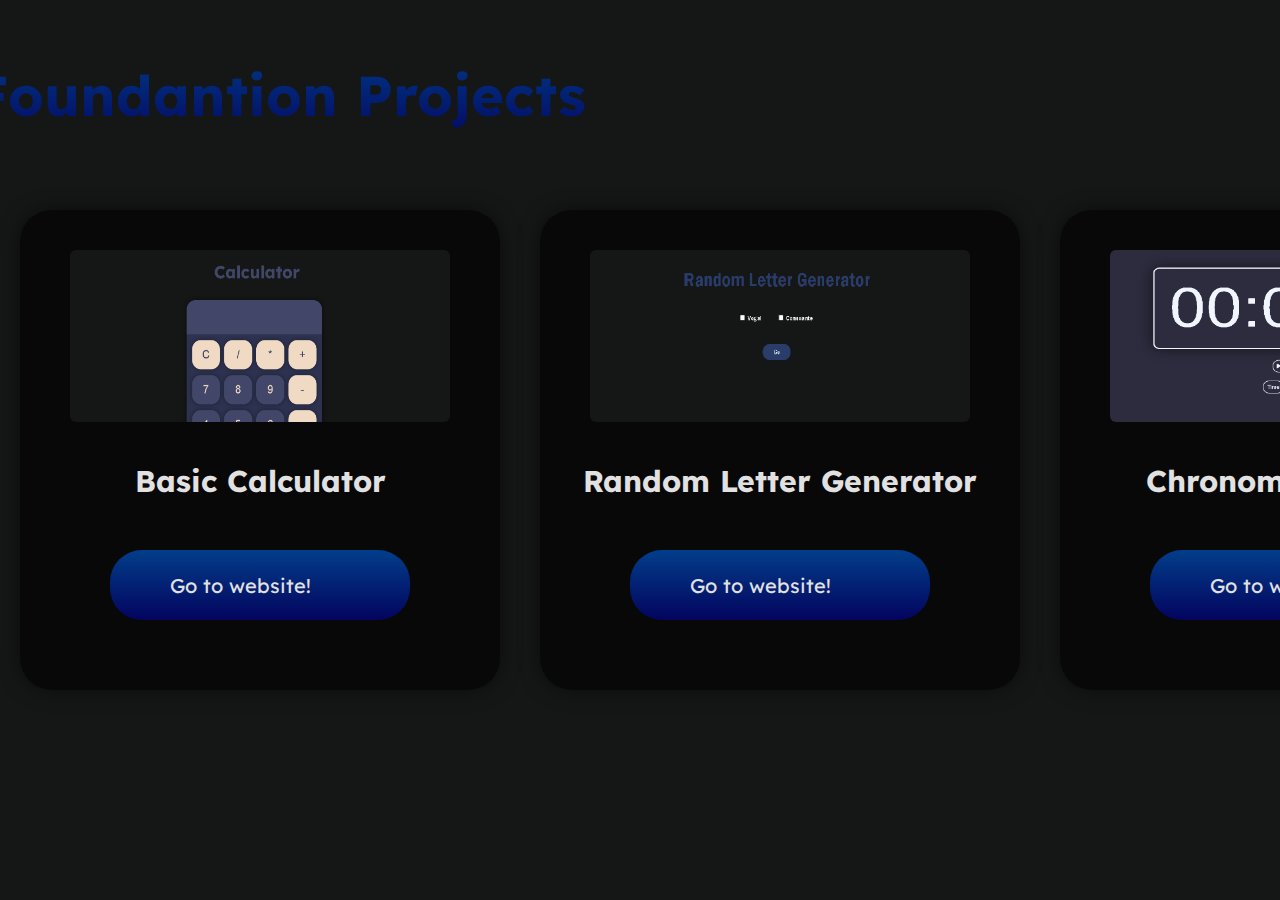
==== main-page/index.html @ 6d8a0bd0 "Deleting '/' again" ====
<!DOCTYPE html>
<html lang="en">
<head>
    <meta charset="UTF-8">
    <meta name="viewport" content="width=device-width, initial-scale=1.0">
    <link rel="shortcut icon" href="/main-page/main-images/favicon.ico" type="image/x-icon">
    <link rel="stylesheet" href="https://cdnjs.cloudflare.com/ajax/libs/font-awesome/6.6.0/css/all.min.css" integrity="sha512-Kc323vGBEqzTmouAECnVceyQqyqdsSiqLQISBL29aUW4U/M7pSPA/gEUZQqv1cwx4OnYxTxve5UMg5GT6L4JJg==" crossorigin="anonymous" referrerpolicy="no-referrer" />
    <link rel="stylesheet" href="style.css">
    <title>Foundation Projects</title>
</head>
<body>
    <header>
        <h1>Foundantion Projects</h1>
        <div class="social-medias">
            <a href="https://github.com/grazisouza1" target="_blank" class="social-item"><i class="fa-brands fa-github"></i></a>
            <a href="https://www.instagram.com/grazi_bjj/" target="_blank" class="social-item"><i class="fa-brands fa-instagram"></i></a>
            <a href="https://www.linkedin.com/in/graziella-souza-28482326b/" target="_blank" class="social-item"><i class="fa-brands fa-linkedin"></i></a>
        </div>
    </header>
    <div class="cards">
        <div class="card">
                <img src="main-images/calculator-img.png" class="card-img" title="Basic Calculator"> 
            <span class="title-card">Basic Calculator</span>
            <span class="content-card"></span>
            <button id="calc-btn"><a href="basic-calculator/index.html" target="_blank">Go to website!<i class="fa-solid fa-arrow-up-right-from-square"></i></a></button>
        </div>
        <div class="card">
                <img src="main-images/random-img.png" class="card-img" title="Random Letter Generator">
            <span class="title-card">Random Letter Generator</span>
            <span class="content-card"></span>
            <button id="rand-btn"><a href="random-letter-generator/index.html" target="_blank">Go to website!<i class="fa-solid fa-arrow-up-right-from-square"></i></a></button>
        </div>
        <div class="card">
                <img src="main-images/chronometer-img.png" class="card-img title="Chronometer/Timer">
            <span class="title-card">Chronometer/Timer</span>
            <span class="content-card"></span>
            <button id="chro-btn"><a href="timer-chronometer/time.html" target="_blank">Go to website!<i class="fa-solid fa-arrow-up-right-from-square"></i></a></button>
        </div>
    </div>
</body>
</html>
---- main-page/style.css ----
@import url('https://fonts.googleapis.com/css2?family=Lexend:wght@100..900&display=swap');

*{
    box-sizing: border-box;
    cursor: default;
}

body, html{
    margin: 0;
    padding: 0;
    width: 100%;
    height: 100vh;
    background-color: #151716;
    font-family: Lexend, Arial;
    overflow-x: hidden;
    cursor: url("./main-images/ponteiro-non-active.png");
}

header{
    display: grid;
    align-items: center;
    width: 100%;
    margin: 10px 50px;
    padding: 10px 50px;
    grid-template-columns: 1200px 300px;
    justify-content: end;
    gap: 100px;
}

h1{
    background: linear-gradient(#023e8a, #03045e);
    background-clip: text;
    color: transparent;
    text-align: center;
    font-size: 3.5rem;
    margin: 20px;
    padding: 20px;
}

.social-medias{
    display: flex;
    flex-direction: row;
    gap: 50px;
    justify-content: center;
    padding: 10px;
    margin: 10px;
}

.social-item{
    color: white;
    font-size: 30px;
    position: relative;
}

.social-item:after{
    content: '';
    position: absolute;
    height: 2px;
    width: 0;
    bottom: 0;
    left: 50%;
    background-color: white;
    transition: width 0.3s ease, left 0.3s ease;
}

.social-item:hover:after{
    width: 100%;
    left: 0;
}

.social-item:hover{
    opacity: 50%;
    transition: linear 0.3s;
}

.fa-brands{
    cursor: pointer;
}

a{
    cursor: pointer;
}

.cards{
    display: grid;
    grid-template-columns: 1fr 1fr 1fr;
    justify-items: center;
}

.card{
    background-color: #080808;
    color: #e1e1e1;
    border-radius: 2rem;
    width: 30rem;
    height: 30rem;
    display: flex;
    flex-direction: column;
    align-items: center;
    margin: 20px;
    padding: 20px;
    box-shadow: 0 0 20px rgba(0, 0, 0, 0.5);
}

.card-img{
    border-radius: 1rem;
    width: 25rem;
    height: 12rem;
    margin: 10px;
    padding: 10px;
}

.title-card{
    font-size: 30px;
    font-weight: bold;
    margin: 10px;
    padding: 10px;
}

button{
    display: flex;
    background: linear-gradient(#023e8a, #03045e);
    border-radius: 2rem;
    border: none;
    color: #e1e1e1;
    width: 300px;
    height: 70px;
    margin: 30px;
    padding: 10px;
    font-size: 20px;
    font-family: Lexend;
    justify-content: center;
    align-items: center;
}

button:hover{
    transform: translateY(-10px);
    transition: linear 0.2s;
    cursor: pointer;

}

.card button a{
    text-decoration: none;
    color: #e1e1e1;
}

.card button a:hover{
    text-decoration: underline;
}

.fa-arrow-up-right-from-square{
    margin: 10px;
    padding: 10px;
}
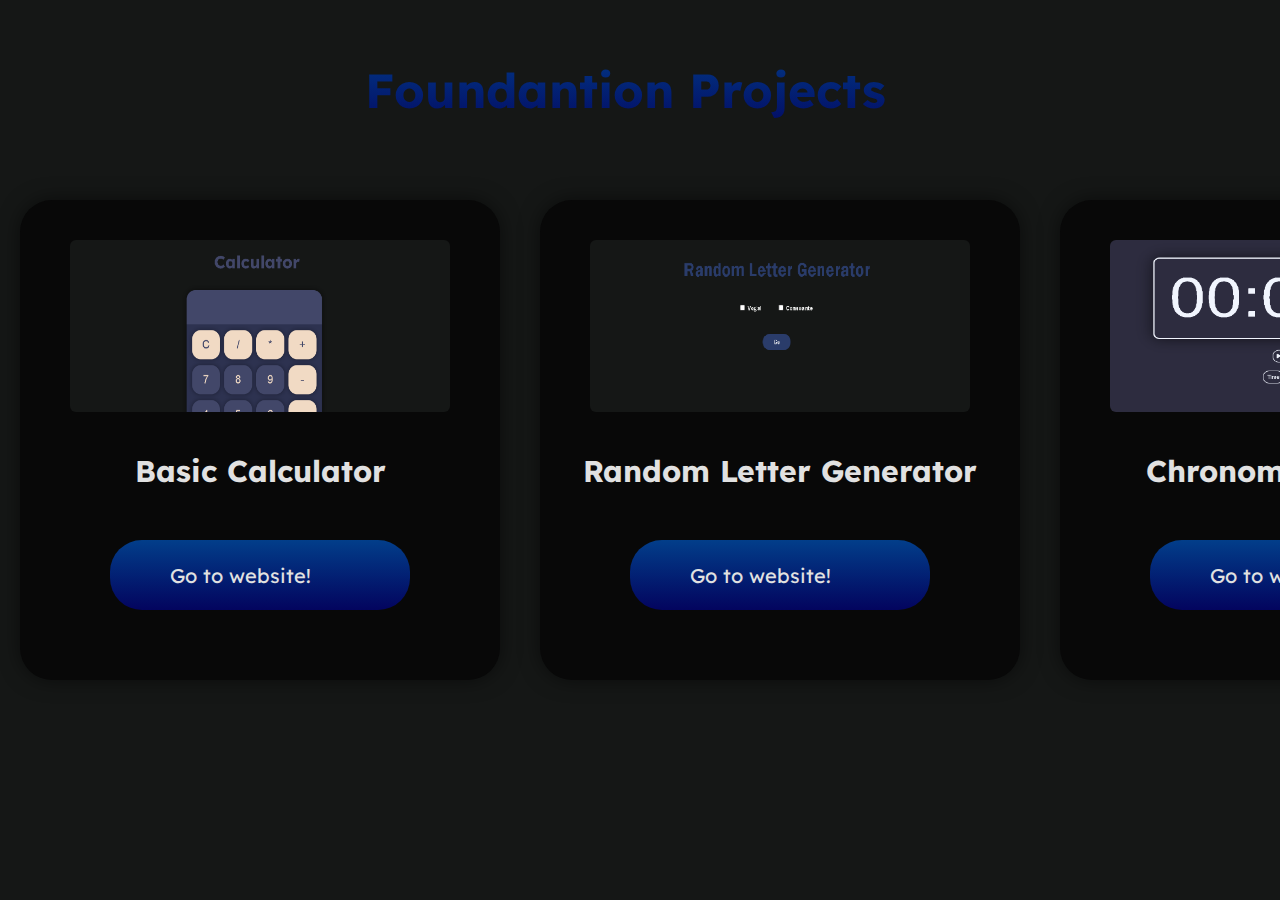
==== commit 64143878: "Changing images path again" ====
--- a/main-page/index.html
+++ b/main-page/index.html
@@ -22,19 +22,19 @@
                 <img src="main-images/calculator-img.png" class="card-img" title="Basic Calculator"> 
             <span class="title-card">Basic Calculator</span>
             <span class="content-card"></span>
-            <button id="calc-btn"><a href="basic-calculator/index.html" target="_blank">Go to website!<i class="fa-solid fa-arrow-up-right-from-square"></i></a></button>
+            <button id="calc-btn"><a href="/basic-calculator/index.html" target="_blank">Go to website!<i class="fa-solid fa-arrow-up-right-from-square"></i></a></button>
         </div>
         <div class="card">
                 <img src="main-images/random-img.png" class="card-img" title="Random Letter Generator">
             <span class="title-card">Random Letter Generator</span>
             <span class="content-card"></span>
-            <button id="rand-btn"><a href="random-letter-generator/index.html" target="_blank">Go to website!<i class="fa-solid fa-arrow-up-right-from-square"></i></a></button>
+            <button id="rand-btn"><a href="/random-letter-generator/index.html" target="_blank">Go to website!<i class="fa-solid fa-arrow-up-right-from-square"></i></a></button>
         </div>
         <div class="card">
                 <img src="main-images/chronometer-img.png" class="card-img title="Chronometer/Timer">
             <span class="title-card">Chronometer/Timer</span>
             <span class="content-card"></span>
-            <button id="chro-btn"><a href="timer-chronometer/time.html" target="_blank">Go to website!<i class="fa-solid fa-arrow-up-right-from-square"></i></a></button>
+            <button id="chro-btn"><a href="/timer-chronometer/time.html" target="_blank">Go to website!<i class="fa-solid fa-arrow-up-right-from-square"></i></a></button>
         </div>
     </div>
 </body>
--- a/main-page/style.css
+++ b/main-page/style.css
@@ -16,34 +16,35 @@
     cursor: url("./main-images/ponteiro-non-active.png");
 }
 
-header{
-    display: grid;
+header {
+    max-width: 100vw;
+    display: flex;
     align-items: center;
-    width: 100%;
     margin: 10px 50px;
     padding: 10px 50px;
-    grid-template-columns: 1200px 300px;
-    justify-content: end;
-    gap: 100px;
+    flex-direction: row;
+    justify-content: center;
+    width: 1650px;
 }
 
-h1{
+h1 {
     background: linear-gradient(#023e8a, #03045e);
     background-clip: text;
     color: transparent;
     text-align: center;
-    font-size: 3.5rem;
+    font-size: 3rem;
     margin: 20px;
     padding: 20px;
+    max-width: 700px;
 }
 
-.social-medias{
+.social-medias {
     display: flex;
     flex-direction: row;
-    gap: 50px;
+    gap: 40px;
     justify-content: center;
     padding: 10px;
-    margin: 10px;
+    margin: 10px 0 0 30px;
 }
 
 .social-item{
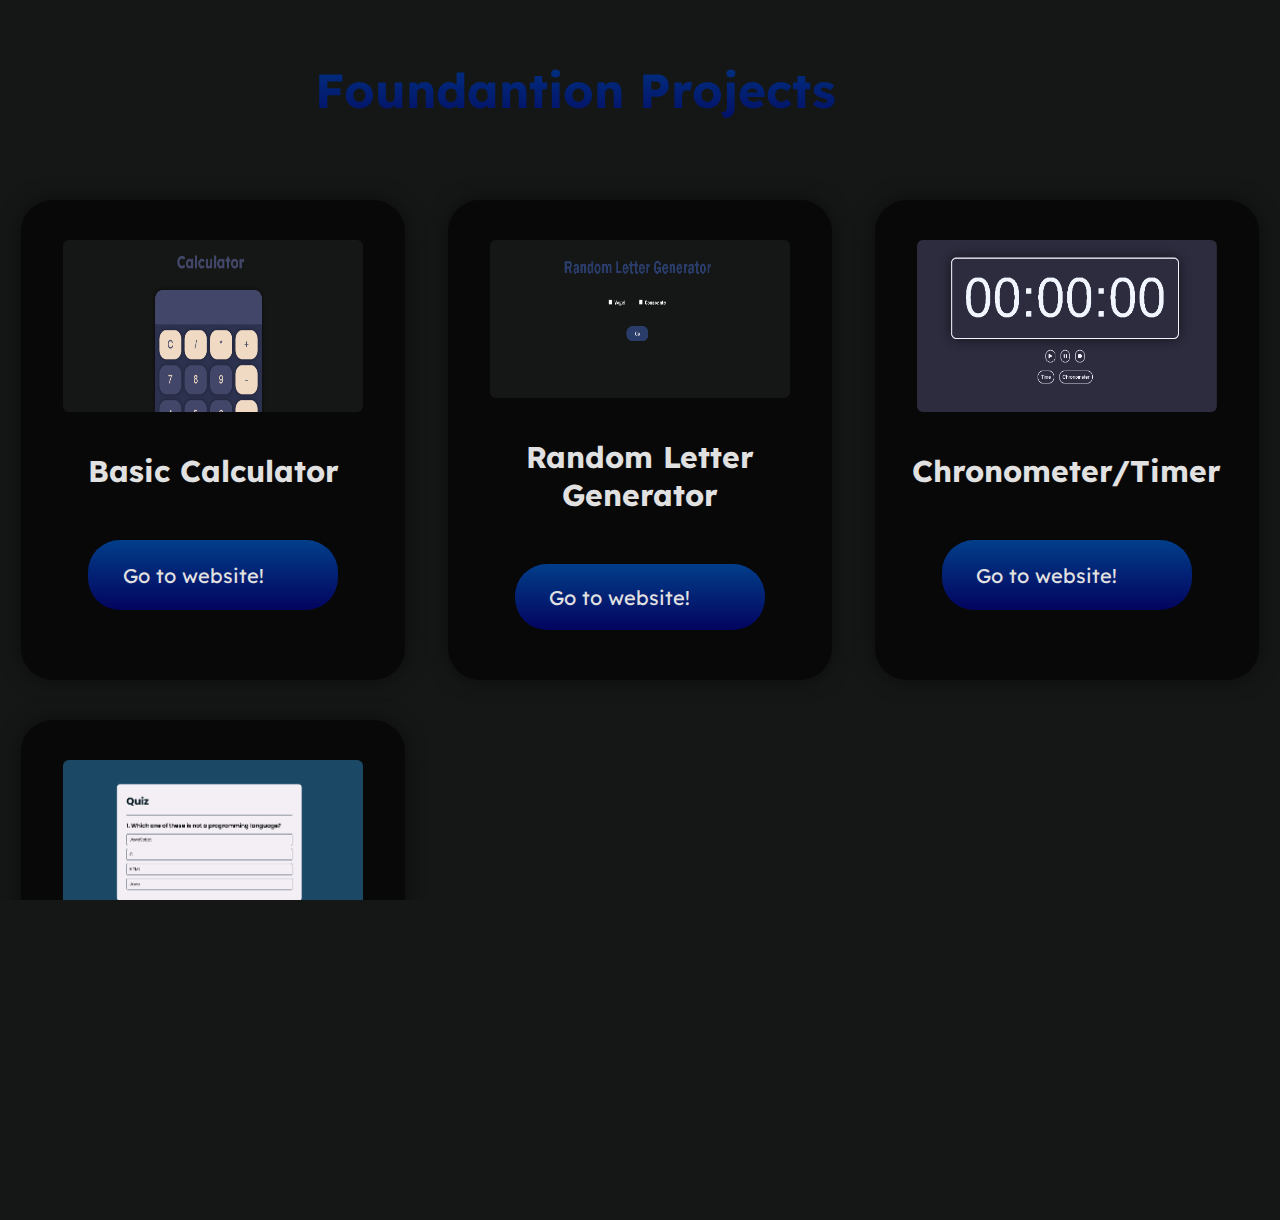
==== commit 2c2de73c: "Files upgrade" ====
--- a/main-page/index.html
+++ b/main-page/index.html
@@ -22,19 +22,25 @@
                 <img src="main-images/calculator-img.png" class="card-img" title="Basic Calculator"> 
             <span class="title-card">Basic Calculator</span>
             <span class="content-card"></span>
-            <button id="calc-btn"><a href="/basic-calculator/index.html" target="_blank">Go to website!<i class="fa-solid fa-arrow-up-right-from-square"></i></a></button>
+            <button id="calc-btn"><a href="basic-calculator/index.html" target="_blank">Go to website!<i class="fa-solid fa-arrow-up-right-from-square"></i></a></button>
         </div>
         <div class="card">
-                <img src="main-images/random-img.png" class="card-img" title="Random Letter Generator">
+            <img src="main-images/random-img.png" class="card-img" title="Random Letter Generator">
             <span class="title-card">Random Letter Generator</span>
             <span class="content-card"></span>
-            <button id="rand-btn"><a href="/random-letter-generator/index.html" target="_blank">Go to website!<i class="fa-solid fa-arrow-up-right-from-square"></i></a></button>
+            <button id="rand-btn"><a href="random-letter-generator/index.html" target="_blank">Go to website!<i class="fa-solid fa-arrow-up-right-from-square"></i></a></button>
         </div>
         <div class="card">
-                <img src="main-images/chronometer-img.png" class="card-img title="Chronometer/Timer">
+            <img src="main-images/chronometer-img.png" class="card-img" title="Chronometer/Timer">
             <span class="title-card">Chronometer/Timer</span>
             <span class="content-card"></span>
-            <button id="chro-btn"><a href="/timer-chronometer/time.html" target="_blank">Go to website!<i class="fa-solid fa-arrow-up-right-from-square"></i></a></button>
+            <button id="chro-btn"><a href="timer-chronometer/time.html" target="_blank">Go to website!<i class="fa-solid fa-arrow-up-right-from-square"></i></a></button>
+        </div>
+        <div class="card">
+            <img src="main-images/quiz.png" class="card-img" title="Quiz">
+            <span class="title-card">Quiz Game</span>
+            <span class="content-card"></span>
+            <button id="quiz-btn"><a href="quiz/quiz.html" target="_blank">Go to website!<i class="fa-solid fa-arrow-up-right-from-square"></i></a></button>
         </div>
     </div>
 </body>
--- a/main-page/style.css
+++ b/main-page/style.css
@@ -92,7 +92,7 @@
     background-color: #080808;
     color: #e1e1e1;
     border-radius: 2rem;
-    width: 30rem;
+    width: 28rem;
     height: 30rem;
     display: flex;
     flex-direction: column;
@@ -152,4 +152,72 @@
 .fa-arrow-up-right-from-square{
     margin: 10px;
     padding: 10px;
+}
+
+@media (max-width: 1440px){
+    header{
+        gap: 100px;
+    }
+
+    .card{
+        width: 24rem;
+    }
+
+    .card-img{
+        width: 20rem;
+    }
+
+    .title-card{
+        text-align: center;
+    }
+
+    button{
+        width: 250px;
+    }
+}
+
+@media (max-width: 1024px){
+    header{
+        gap: 60px;        
+    }
+
+    .social-item{
+        font-size: 25px;
+    }
+
+    .cards{
+        display: grid;
+        grid-template-columns: 1fr 1fr;
+        align-items: center;
+    }
+
+    .card{
+        display: flex;
+        width: 25rem;
+    }
+}
+
+@media (max-width: 768px){
+    header{
+        gap:
+    }
+
+    .social-medias{
+      padding: 20px;  
+    }
+
+    .cards{
+        display: grid;
+        grid-template-columns: 1fr;
+    }
+
+    .card{
+        width: 40rem;
+        height: 35rem;
+    }
+
+    .card-img{
+        width: 35rem;
+        height: 16rem;
+    }
 }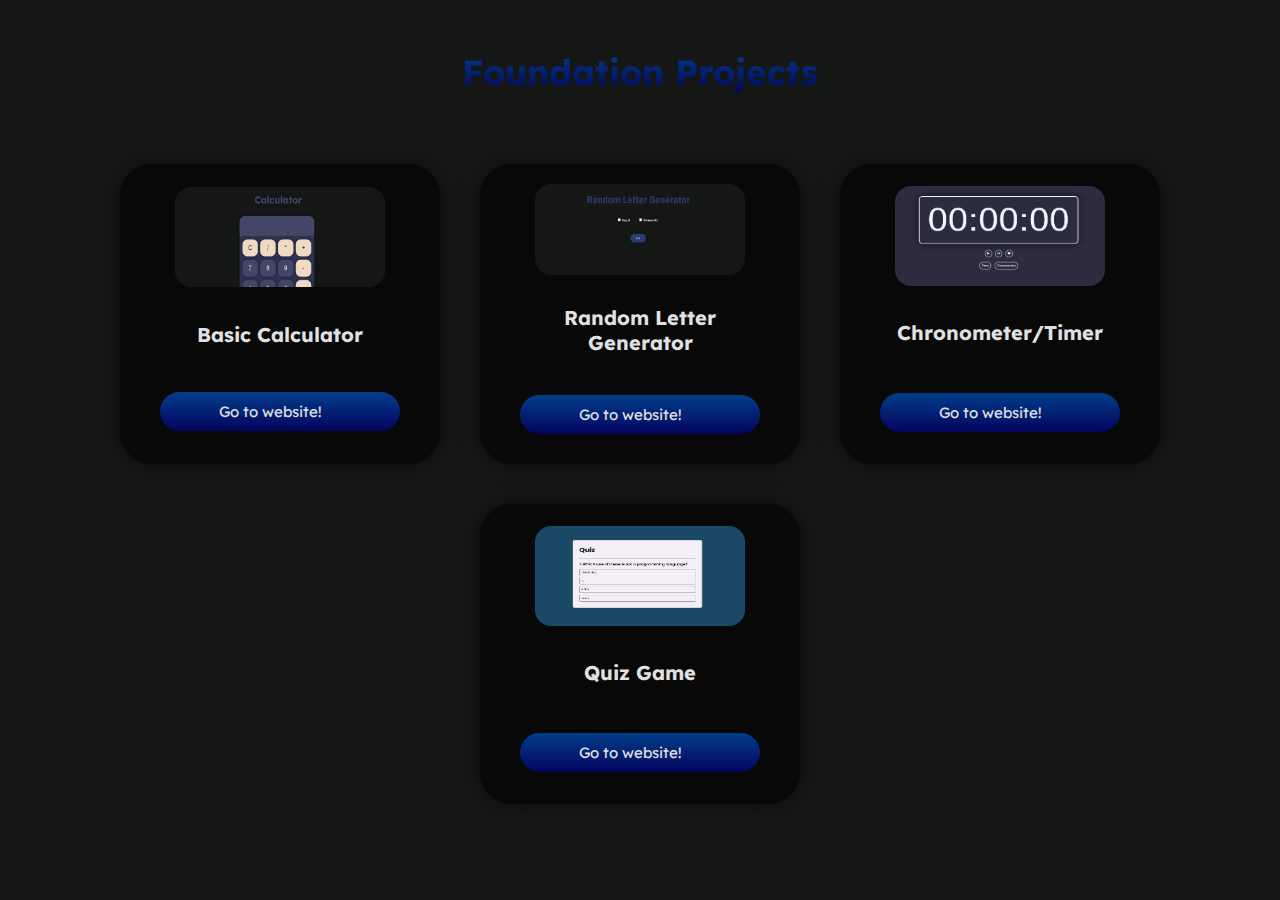
==== commit c30f65ce: "Adjusting foundation projects responsiveness" ====
--- a/main-page/index.html
+++ b/main-page/index.html
@@ -1,47 +1,100 @@
 <!DOCTYPE html>
 <html lang="en">
-<head>
-    <meta charset="UTF-8">
-    <meta name="viewport" content="width=device-width, initial-scale=1.0">
-    <link rel="shortcut icon" href="/main-page/main-images/favicon.ico" type="image/x-icon">
-    <link rel="stylesheet" href="https://cdnjs.cloudflare.com/ajax/libs/font-awesome/6.6.0/css/all.min.css" integrity="sha512-Kc323vGBEqzTmouAECnVceyQqyqdsSiqLQISBL29aUW4U/M7pSPA/gEUZQqv1cwx4OnYxTxve5UMg5GT6L4JJg==" crossorigin="anonymous" referrerpolicy="no-referrer" />
-    <link rel="stylesheet" href="style.css">
+  <head>
+    <meta charset="UTF-8" />
+    <meta name="viewport" content="width=device-width, initial-scale=1.0" />
+    <link
+      rel="shortcut icon"
+      href="/main-page/main-images/favicon.ico"
+      type="image/x-icon"
+    />
+    <link
+      rel="stylesheet"
+      href="https://cdnjs.cloudflare.com/ajax/libs/font-awesome/6.6.0/css/all.min.css"
+      integrity="sha512-Kc323vGBEqzTmouAECnVceyQqyqdsSiqLQISBL29aUW4U/M7pSPA/gEUZQqv1cwx4OnYxTxve5UMg5GT6L4JJg=="
+      crossorigin="anonymous"
+      referrerpolicy="no-referrer"
+    />
+    <link rel="stylesheet" href="style.css" />
     <title>Foundation Projects</title>
-</head>
-<body>
+  </head>
+  <body>
     <header>
-        <h1>Foundantion Projects</h1>
-        <div class="social-medias">
-            <a href="https://github.com/grazisouza1" target="_blank" class="social-item"><i class="fa-brands fa-github"></i></a>
-            <a href="https://www.instagram.com/grazi_bjj/" target="_blank" class="social-item"><i class="fa-brands fa-instagram"></i></a>
-            <a href="https://www.linkedin.com/in/graziella-souza-28482326b/" target="_blank" class="social-item"><i class="fa-brands fa-linkedin"></i></a>
-        </div>
+      <h1>Foundation Projects</h1>
+
+      <div class="social-medias">
+        <a
+          href="https://github.com/grazisouza1"
+          target="_blank"
+          class="social-item"
+          ><i class="fa-brands fa-github"></i
+        ></a>
+        <a
+          href="https://www.instagram.com/grazi_bjj/"
+          target="_blank"
+          class="social-item"
+          ><i class="fa-brands fa-instagram"></i
+        ></a>
+        <a
+          href="https://www.linkedin.com/in/graziella-souza-28482326b/"
+          target="_blank"
+          class="social-item"
+          ><i class="fa-brands fa-linkedin"></i
+        ></a>
+      </div>
     </header>
     <div class="cards">
-        <div class="card">
-                <img src="main-images/calculator-img.png" class="card-img" title="Basic Calculator"> 
-            <span class="title-card">Basic Calculator</span>
-            <span class="content-card"></span>
-            <button id="calc-btn"><a href="basic-calculator/index.html" target="_blank">Go to website!<i class="fa-solid fa-arrow-up-right-from-square"></i></a></button>
-        </div>
-        <div class="card">
-            <img src="main-images/random-img.png" class="card-img" title="Random Letter Generator">
-            <span class="title-card">Random Letter Generator</span>
-            <span class="content-card"></span>
-            <button id="rand-btn"><a href="random-letter-generator/index.html" target="_blank">Go to website!<i class="fa-solid fa-arrow-up-right-from-square"></i></a></button>
-        </div>
-        <div class="card">
-            <img src="main-images/chronometer-img.png" class="card-img" title="Chronometer/Timer">
-            <span class="title-card">Chronometer/Timer</span>
-            <span class="content-card"></span>
-            <button id="chro-btn"><a href="timer-chronometer/time.html" target="_blank">Go to website!<i class="fa-solid fa-arrow-up-right-from-square"></i></a></button>
-        </div>
-        <div class="card">
-            <img src="main-images/quiz.png" class="card-img" title="Quiz">
-            <span class="title-card">Quiz Game</span>
-            <span class="content-card"></span>
-            <button id="quiz-btn"><a href="quiz/quiz.html" target="_blank">Go to website!<i class="fa-solid fa-arrow-up-right-from-square"></i></a></button>
-        </div>
+      <div class="card">
+        <img
+          src="main-images/calculator-img.png"
+          class="card-img"
+          title="Basic Calculator"
+        />
+        <span class="title-card">Basic Calculator</span>
+        <button id="calc-btn">
+          <a href="basic-calculator/index.html" target="_blank"
+            >Go to website!<i class="fa-solid fa-arrow-up-right-from-square"></i
+          ></a>
+        </button>
+      </div>
+      <div class="card">
+        <img
+          src="main-images/random-img.png"
+          class="card-img"
+          title="Random Letter Generator"
+        />
+        <span class="title-card">Random Letter Generator</span>
+        <span class="content-card"></span>
+        <button id="rand-btn">
+          <a href="random-letter-generator/index.html" target="_blank"
+            >Go to website!<i class="fa-solid fa-arrow-up-right-from-square"></i
+          ></a>
+        </button>
+      </div>
+      <div class="card">
+        <img
+          src="main-images/chronometer-img.png"
+          class="card-img"
+          title="Chronometer/Timer"
+        />
+        <span class="title-card">Chronometer/Timer</span>
+        <span class="content-card"></span>
+        <button id="chro-btn">
+          <a href="timer-chronometer/time.html" target="_blank"
+            >Go to website!<i class="fa-solid fa-arrow-up-right-from-square"></i
+          ></a>
+        </button>
+      </div>
+      <div class="card">
+        <img src="main-images/quiz.png" class="card-img" title="Quiz" />
+        <span class="title-card">Quiz Game</span>
+        <span class="content-card"></span>
+        <button id="quiz-btn">
+          <a href="quiz/quiz.html" target="_blank"
+            >Go to website!<i class="fa-solid fa-arrow-up-right-from-square"></i
+          ></a>
+        </button>
+      </div>
     </div>
-</body>
-</html>+  </body>
+</html>
--- a/main-page/style.css
+++ b/main-page/style.css
@@ -1,223 +1,182 @@
-@import url('https://fonts.googleapis.com/css2?family=Lexend:wght@100..900&display=swap');
+@import url("https://fonts.googleapis.com/css2?family=Lexend:wght@100..900&display=swap");
 
-*{
-    box-sizing: border-box;
-    cursor: default;
+* {
+  margin: 0;
+  padding: 0;
+  box-sizing: border-box;
 }
 
-body, html{
-    margin: 0;
-    padding: 0;
-    width: 100%;
-    height: 100vh;
-    background-color: #151716;
-    font-family: Lexend, Arial;
-    overflow-x: hidden;
-    cursor: url("./main-images/ponteiro-non-active.png");
+body {
+  width: 100%;
+  background-color: #151716;
+  font-family: Lexend, Arial;
+  cursor: url("./main-images/ponteiro-non-active.png");
 }
 
 header {
-    max-width: 100vw;
-    display: flex;
-    align-items: center;
-    margin: 10px 50px;
-    padding: 10px 50px;
-    flex-direction: row;
-    justify-content: center;
-    width: 1650px;
+  display: flex;
+  align-items: center;
+  flex-direction: column;
+  justify-content: space-around;
+  width: 100%;
 }
 
 h1 {
-    background: linear-gradient(#023e8a, #03045e);
-    background-clip: text;
-    color: transparent;
-    text-align: center;
-    font-size: 3rem;
-    margin: 20px;
-    padding: 20px;
-    max-width: 700px;
+  background: linear-gradient(#023e8a, #03045e);
+  background-clip: text;
+  color: transparent;
+  text-align: center;
+  margin: 50px 50px 10px 50px;
+  font-size: 35px;
 }
 
 .social-medias {
+  display: flex;
+  flex-direction: row;
+  gap: 40px;
+  justify-content: center;
+  padding: 10px;
+  margin: 10px;
+}
+
+.social-item {
+  color: white;
+  font-size: 25px;
+  position: relative;
+}
+
+.social-item:after {
+  content: "";
+  position: absolute;
+  height: 2px;
+  width: 0;
+  bottom: 0;
+  left: 50%;
+  background-color: white;
+  transition: width 0.3s ease, left 0.3s ease;
+}
+
+.social-item:hover:after {
+  width: 100%;
+  left: 0;
+}
+
+.social-item:hover {
+  opacity: 50%;
+  transition: linear 0.3s;
+}
+
+.fa-brands {
+  cursor: pointer;
+}
+
+a {
+  cursor: pointer;
+}
+
+.cards {
+  display: flex;
+  flex-direction: row;
+  flex-wrap: wrap;
+  align-items: center;
+  justify-content: center;
+}
+
+.card {
+  background-color: #080808;
+  color: #e1e1e1;
+  border-radius: 2rem;
+  width: 70%;
+  height: 300px;
+  display: flex;
+  flex-direction: column;
+  align-items: center;
+  justify-content: center;
+  justify-content: space-around;
+  margin: 20px;
+  padding: 10px;
+  box-shadow: 0 0 20px rgba(0, 0, 0, 0.5);
+}
+
+.card-img {
+  border-radius: 1rem;
+  width: 70%;
+  height: 100px;
+  margin: 10px;
+}
+
+.title-card {
+  font-size: 15px;
+  font-weight: bold;
+  margin: 10px;
+  padding: 10px;
+  text-align: center;
+}
+
+button {
+  display: flex;
+  background: linear-gradient(#023e8a, #03045e);
+  border-radius: 2rem;
+  border: none;
+  color: #e1e1e1;
+  width: 80%;
+  margin: 20px;
+  padding: 10px;
+  font-size: 10px;
+  font-family: Lexend;
+  justify-content: center;
+  align-items: center;
+}
+
+button:hover {
+  transform: translateY(-10px);
+  transition: linear 0.2s;
+  cursor: pointer;
+}
+
+.card button a {
+  text-decoration: none;
+  color: #e1e1e1;
+}
+
+.card button a:hover {
+  text-decoration: underline;
+}
+
+.fa-arrow-up-right-from-square {
+  display: none;
+}
+
+@media screen and (min-width: 768px) {
+  .card {
+    width: 40%;
+  }
+
+  .title-card {
+    font-size: 20px;
+  }
+
+  .card button a {
     display: flex;
     flex-direction: row;
-    gap: 40px;
+    width: 100%;
     justify-content: center;
-    padding: 10px;
-    margin: 10px 0 0 30px;
+    gap: 20px;
+  }
+
+  button {
+    font-size: 15px;
+    display: flex;
+    flex-direction: row;
+  }
+
+  .fa-arrow-up-right-from-square {
+    display: block;
+  }
 }
 
-.social-item{
-    color: white;
-    font-size: 30px;
-    position: relative;
+@media screen and (min-width: 1024px) {
+  .card {
+    width: 25%;
+  }
 }
-
-.social-item:after{
-    content: '';
-    position: absolute;
-    height: 2px;
-    width: 0;
-    bottom: 0;
-    left: 50%;
-    background-color: white;
-    transition: width 0.3s ease, left 0.3s ease;
-}
-
-.social-item:hover:after{
-    width: 100%;
-    left: 0;
-}
-
-.social-item:hover{
-    opacity: 50%;
-    transition: linear 0.3s;
-}
-
-.fa-brands{
-    cursor: pointer;
-}
-
-a{
-    cursor: pointer;
-}
-
-.cards{
-    display: grid;
-    grid-template-columns: 1fr 1fr 1fr;
-    justify-items: center;
-}
-
-.card{
-    background-color: #080808;
-    color: #e1e1e1;
-    border-radius: 2rem;
-    width: 28rem;
-    height: 30rem;
-    display: flex;
-    flex-direction: column;
-    align-items: center;
-    margin: 20px;
-    padding: 20px;
-    box-shadow: 0 0 20px rgba(0, 0, 0, 0.5);
-}
-
-.card-img{
-    border-radius: 1rem;
-    width: 25rem;
-    height: 12rem;
-    margin: 10px;
-    padding: 10px;
-}
-
-.title-card{
-    font-size: 30px;
-    font-weight: bold;
-    margin: 10px;
-    padding: 10px;
-}
-
-button{
-    display: flex;
-    background: linear-gradient(#023e8a, #03045e);
-    border-radius: 2rem;
-    border: none;
-    color: #e1e1e1;
-    width: 300px;
-    height: 70px;
-    margin: 30px;
-    padding: 10px;
-    font-size: 20px;
-    font-family: Lexend;
-    justify-content: center;
-    align-items: center;
-}
-
-button:hover{
-    transform: translateY(-10px);
-    transition: linear 0.2s;
-    cursor: pointer;
-
-}
-
-.card button a{
-    text-decoration: none;
-    color: #e1e1e1;
-}
-
-.card button a:hover{
-    text-decoration: underline;
-}
-
-.fa-arrow-up-right-from-square{
-    margin: 10px;
-    padding: 10px;
-}
-
-@media (max-width: 1440px){
-    header{
-        gap: 100px;
-    }
-
-    .card{
-        width: 24rem;
-    }
-
-    .card-img{
-        width: 20rem;
-    }
-
-    .title-card{
-        text-align: center;
-    }
-
-    button{
-        width: 250px;
-    }
-}
-
-@media (max-width: 1024px){
-    header{
-        gap: 60px;        
-    }
-
-    .social-item{
-        font-size: 25px;
-    }
-
-    .cards{
-        display: grid;
-        grid-template-columns: 1fr 1fr;
-        align-items: center;
-    }
-
-    .card{
-        display: flex;
-        width: 25rem;
-    }
-}
-
-@media (max-width: 768px){
-    header{
-        gap:
-    }
-
-    .social-medias{
-      padding: 20px;  
-    }
-
-    .cards{
-        display: grid;
-        grid-template-columns: 1fr;
-    }
-
-    .card{
-        width: 40rem;
-        height: 35rem;
-    }
-
-    .card-img{
-        width: 35rem;
-        height: 16rem;
-    }
-}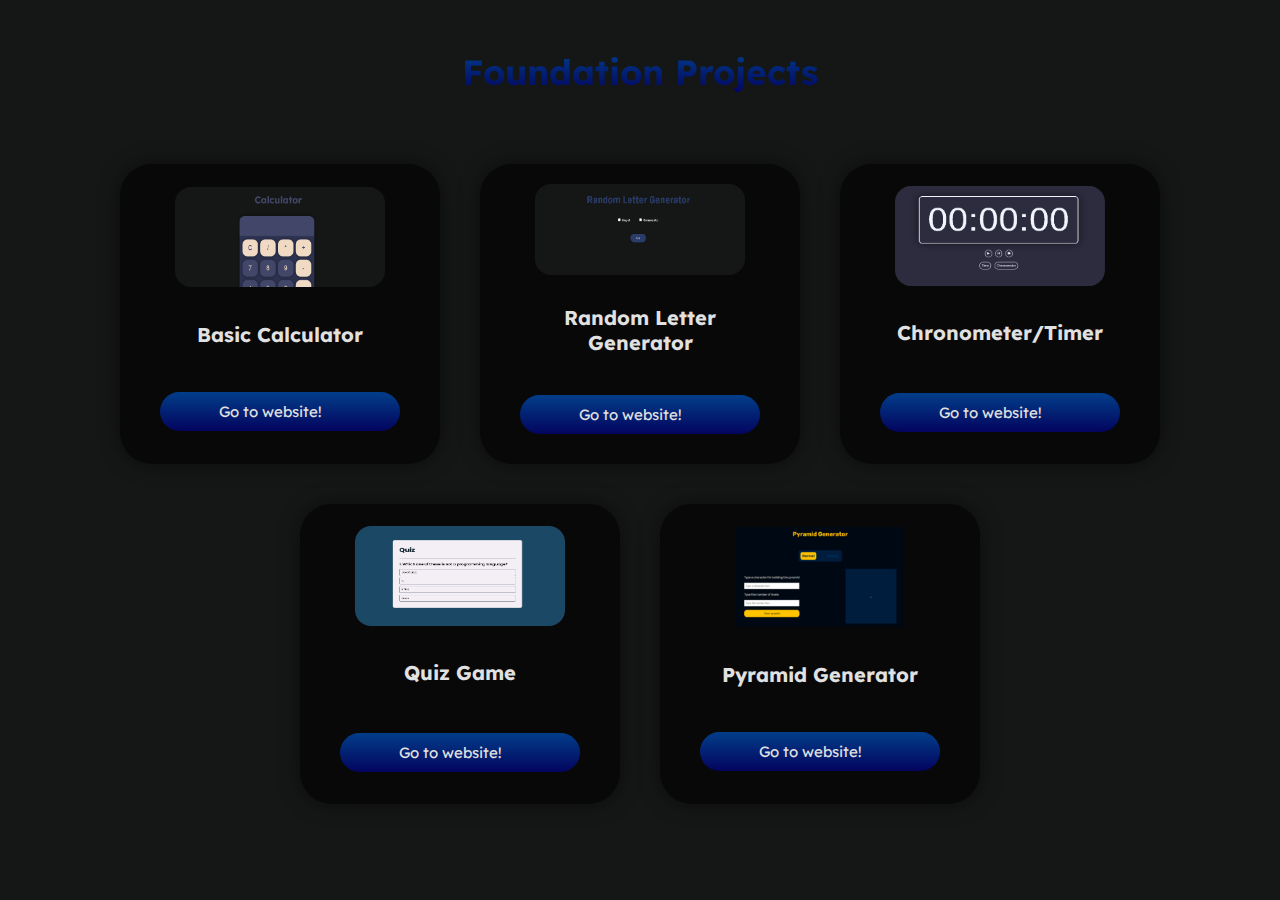
==== commit 743bef40: "Adding pyramid generator" ====
--- a/main-page/index.html
+++ b/main-page/index.html
@@ -95,6 +95,19 @@
           ></a>
         </button>
       </div>
+      <div class="card">
+        <img
+          src="main-images/pyramid-img.svg"
+          class="card-img"
+          title="Pyramid Generator"
+        />
+        <span class="title-card">Pyramid Generator</span>
+        <button id="pyramid-btn">
+          <a href="pyramid-generator/index.html" target="_blank"
+            >Go to website!<i class="fa-solid fa-arrow-up-right-from-square"></i
+          ></a>
+        </button>
+      </div>
     </div>
   </body>
 </html>
